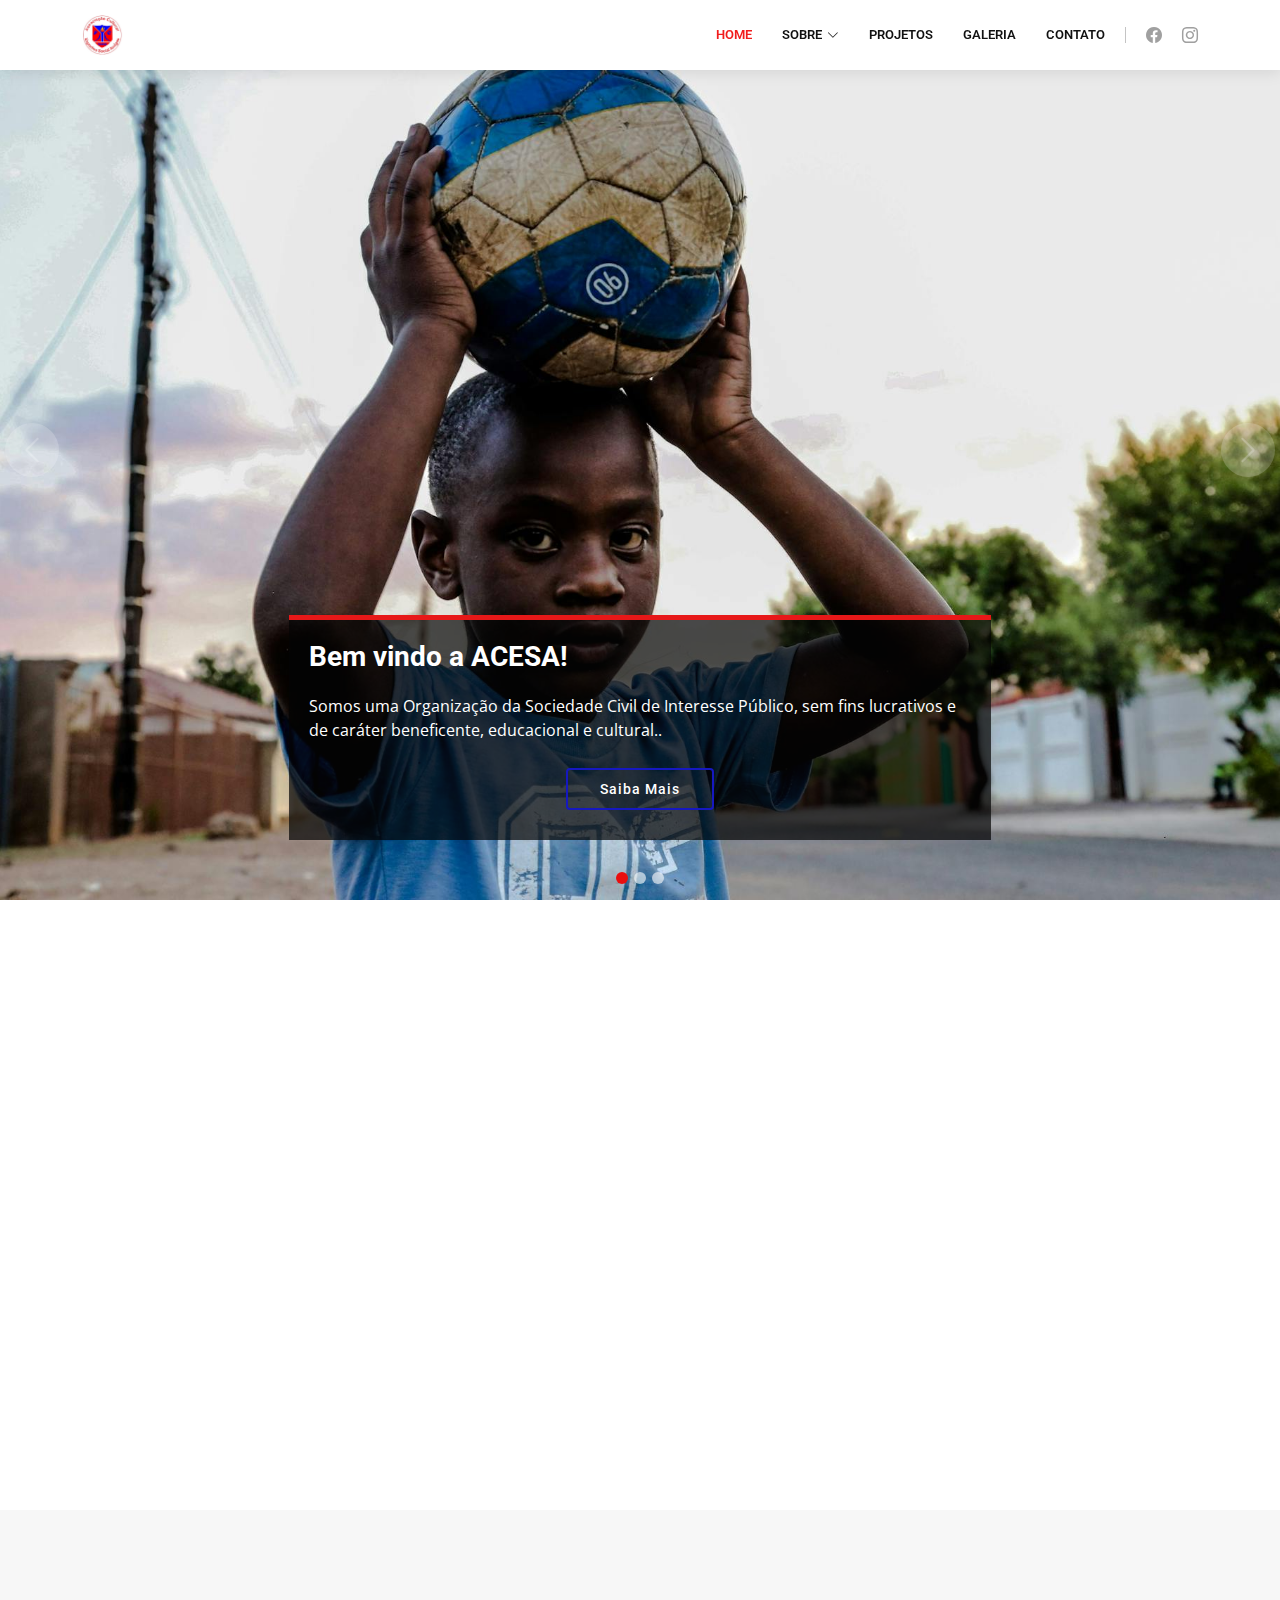
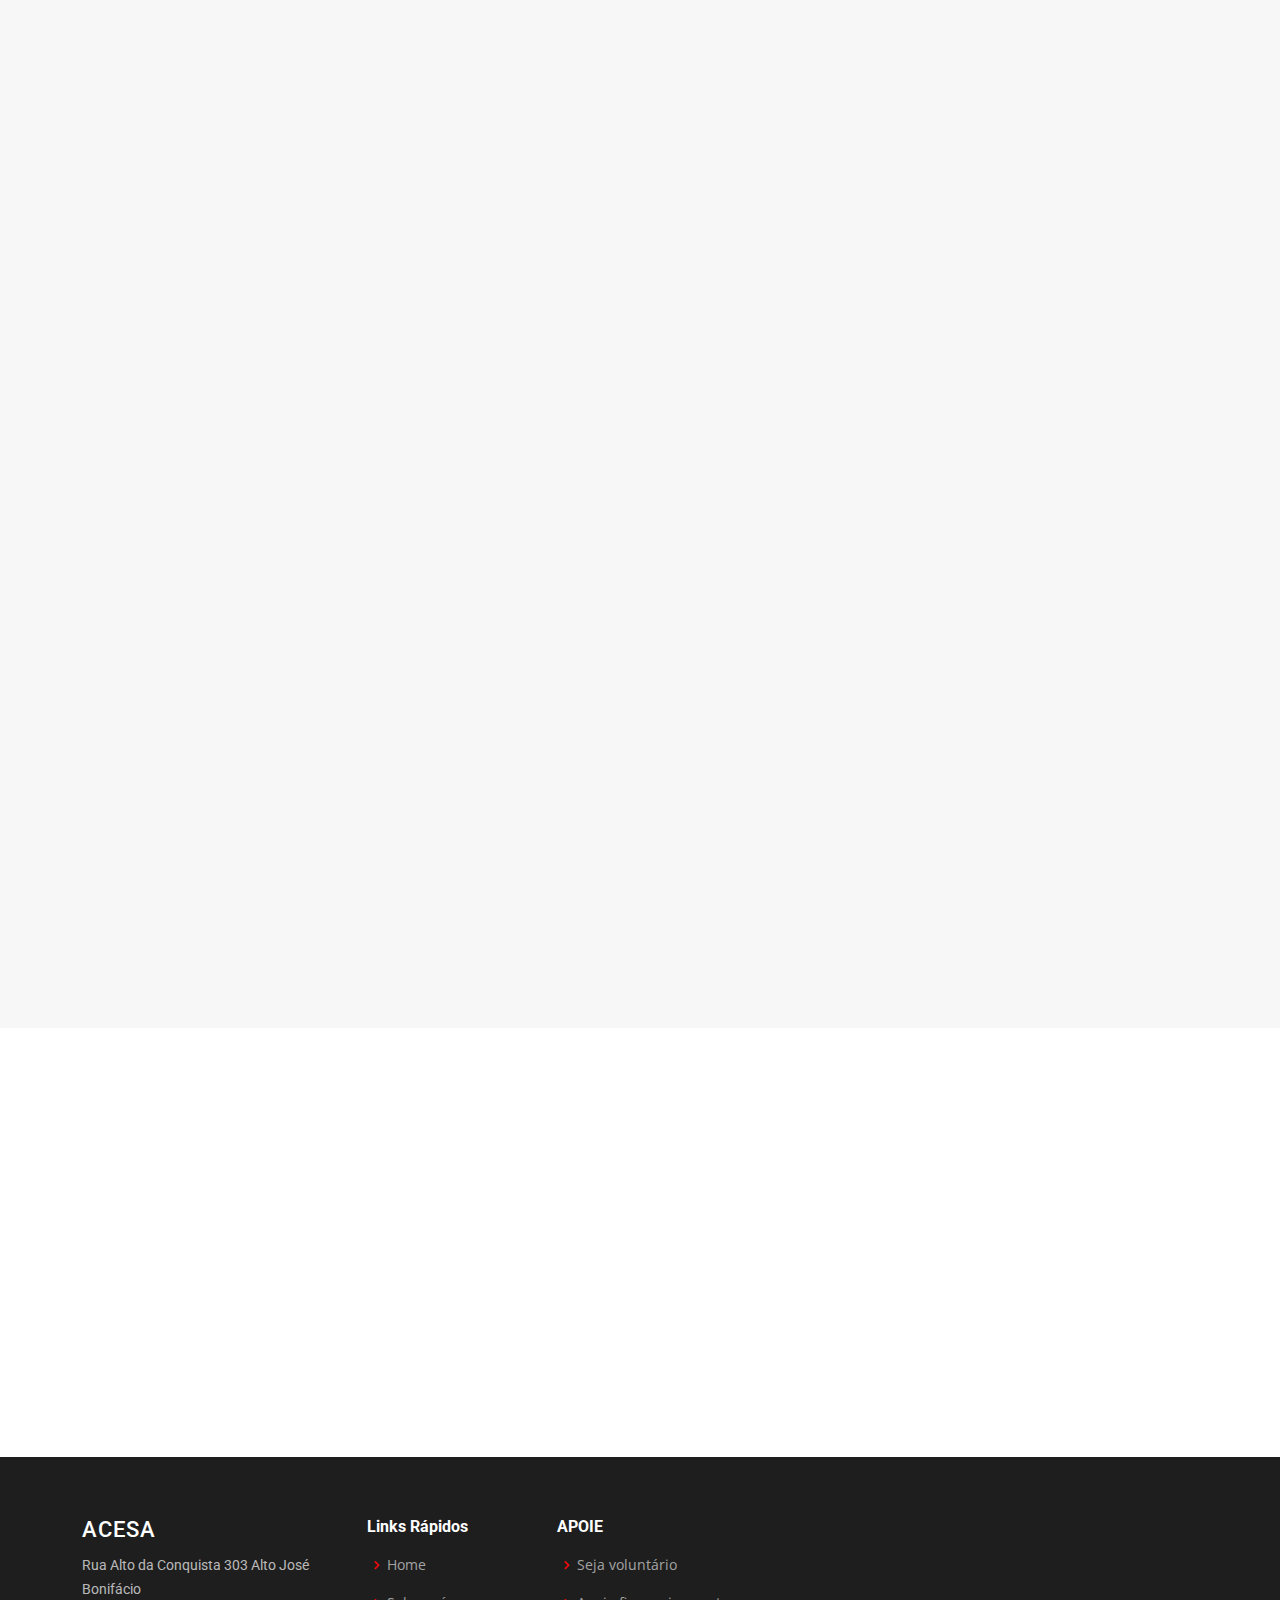
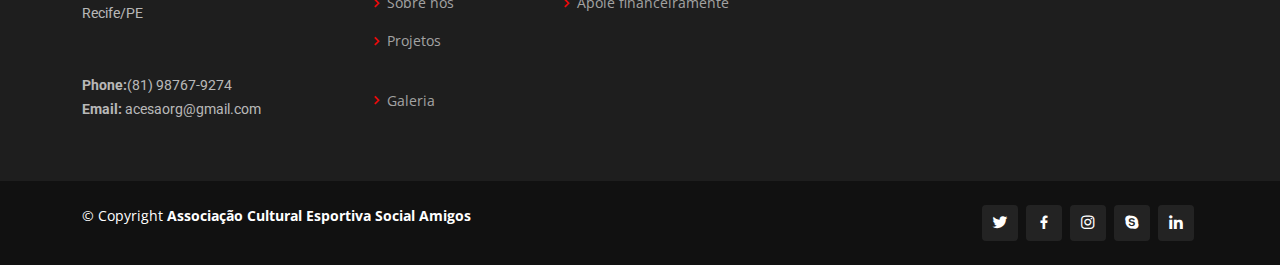
==== index.html @ bc5b9377 "subindo tela home" ====
<!DOCTYPE html>
<html lang="pt-br">

<head>
  <meta charset="utf-8">
  <meta content="width=device-width, initial-scale=1.0" name="viewport">

  <title>Company Bootstrap Template - Index</title>
  <meta content="" name="description">
  <meta content="" name="keywords">

  <!-- Favicons -->
  <link href="assets/img/favicon.png" rel="icon">
  <link href="assets/img/apple-touch-icon.png" rel="apple-touch-icon">

  <!-- Google Fonts -->
  <link href="https://fonts.googleapis.com/css?family=Open+Sans:300,300i,400,400i,600,600i,700,700i|Roboto:300,300i,400,400i,500,500i,600,600i,700,700i|Poppins:300,300i,400,400i,500,500i,600,600i,700,700i" rel="stylesheet">

  <!-- Vendor CSS Files -->
  <link href="assets/vendor/animate.css/animate.min.css" rel="stylesheet">
  <link href="assets/vendor/aos/aos.css" rel="stylesheet">
  <link href="assets/vendor/bootstrap/css/bootstrap.min.css" rel="stylesheet">
  <link href="assets/vendor/bootstrap-icons/bootstrap-icons.css" rel="stylesheet">
  <link href="assets/vendor/boxicons/css/boxicons.min.css" rel="stylesheet">
  <link href="assets/vendor/glightbox/css/glightbox.min.css" rel="stylesheet">
  <link href="assets/vendor/remixicon/remixicon.css" rel="stylesheet">
  <link href="assets/vendor/swiper/swiper-bundle.min.css" rel="stylesheet">

  <!-- Template Main CSS File -->
  <link href="assets/css/style.css" rel="stylesheet">
  <link rel="stylesheet" href="assets/css/estilo.css">

</head>

<body>

  <!-- ======= Header ======= -->
  <header id="header" class="fixed-top">
    <div class="container d-flex align-items-center">

      <!-- <h1 class="logo me-auto"><a href="index.html"><span>Com</span>pany</a></h1> -->
      <a href="index.html" class="logo me-auto me-auto w-75"><img src="assets/img/blog/logo1.jpeg" alt="" ></a>

      <nav id="navbar" class="navbar order-last order-lg-0">
        <ul>
          <li><a href="index.html" class="active">Home</a></li>

          <li class="dropdown"><a href="#"><span>Sobre</span> <i class="bi bi-chevron-down"></i></a>
            <ul>
            <li><a href="about.html">Sobre Nós</a></li>
            <li><a href="team.html">Time</a></li>
            </li>
        </ul> 
          <li><a href="services.html">Projetos</a></li>
          <li><a href="portfolio.html">Galeria</a></li>
          <!-- <li><a href="pricing.html">Pricing</a></li>
          <li><a href="blog.html">Blog</a></li> -->
          <li><a href="contact.html">Contato</a></li>

        </ul>
        <i class="bi bi-list mobile-nav-toggle"></i>
      </nav><!-- .navbar -->

      <div class="header-social-links d-flex">
        <a href="#" class="facebook"><i class="bu bi-facebook"></i></a>
        <a href="#" class="instagram"><i class="bu bi-instagram"></i></a>
      </div>

    </div>
  </header>
  <!-- End Header -->

  <!-- ======= Hero Section ======= -->
  <section id="hero">
    <div id="heroCarousel" data-bs-interval="5000" class="carousel slide carousel-fade" data-bs-ride="carousel">

      <div class="carousel-inner" role="listbox">

        <!-- Slide 1 -->
        <div class="carousel-item active" style="background-image: url(assets/img/blog/mlkbola.jpg);">
          <div class="carousel-container">
            <div class="carousel-content animate__animated animate__fadeInUp">
              <h2>Bem vindo a <span>ACESA!</span></h2>
              <p>Somos uma Organização da Sociedade Civil de Interesse Público, sem fins lucrativos e de caráter beneficente, educacional e cultural..</p>
              <div class="text-center"><a href="" class="btn-get-started">Saiba Mais</a></div>
            </div>
          </div>
        </div>

        <!-- Slide 2 -->
        <div class="carousel-item" style="background-image: url(assets/img/blog/leitura.jpg);">
          <div class="carousel-container">
            <div class="carousel-content animate__animated animate__fadeInUp">
              <h2 class="titulo">Ajude na democratização do acesso à  informação e a leitura</h2>
              <div class="text-center"><a href="" class="btn-get-started">Saiba Mais</a></div>
            </div>
          </div>
        </div>

        <!-- Slide 3 -->
        <div class="carousel-item" style="background-image: url(assets/img/blog/uniao.jpg);">
          <div class="carousel-container">
            <div class="carousel-content animate__animated animate__fadeInUp">
              <h2 class="titulo">Fortaleça a resistência e autenticidade da mulher</h2>
              <div class="text-center"><a href="" class="btn-get-started">Saiba Mais</a></div>
            </div>
          </div>
        </div>

      </div>

      <a class="carousel-control-prev" href="#heroCarousel" role="button" data-bs-slide="prev">
        <span class="carousel-control-prev-icon bi bi-chevron-left" aria-hidden="true"></span>
      </a>

      <a class="carousel-control-next" href="#heroCarousel" role="button" data-bs-slide="next">
        <span class="carousel-control-next-icon bi bi-chevron-right" aria-hidden="true"></span>
      </a>

      <ol class="carousel-indicators" id="hero-carousel-indicators"></ol>

    </div>
  </section><!-- End Hero -->

  <main id="main">

    <!-- ======= About Us Section ======= -->
    <section id="about-us" class="about-us">
      <div class="container" data-aos="fade-up">

        <div class="row content">
          <div class="col-lg-6" data-aos="fade-right">
            <h2>Associação Cultural Esportiva Social Amigos</h2>
            <img class="imagem" src="assets/img/blog/logo1.jpeg" alt="">
          </div>
          <div class="col-lg-6 pt-4 pt-lg-0" data-aos="fade-left">
            <p class="subtitulo">
              Somos uma Organização da Sociedade Civil de Interesse Público, sem fins lucrativos e de caráter beneficente, educacional e cultural.
              Temos um compromisso com:
            </p>
            <ul>
              <li><i class="ri-check-double-line"></i>Inclusão!</li>
              <li><i class="ri-check-double-line"></i>Diversidade!</li>
              <li><i class="ri-check-double-line"></i>União!</li>
            </ul>
          </div>
        </div>

      </div>
    </section><!-- End About Us Section -->

    <!-- ======= Services Section ======= -->
    <section id="services" class="services section-bg">
      <div class="container" data-aos="fade-up">
        <h1 class="titulo">PROJETOS</h1>
        <div class="row">

          <div class="col-lg-4 col-md-6 d-flex align-items-stretch" data-aos="zoom-in" data-aos-delay="100">
            <div class="icon-box iconbox-blue">
              <div class="icon">
                <svg width="100" height="100" viewBox="0 0 600 600" xmlns="http://www.w3.org/2000/svg">
                  <path stroke="none" stroke-width="0" fill="#f5f5f5" d="M300,521.0016835830174C376.1290562159157,517.8887921683347,466.0731472004068,529.7835943286574,510.70327084640275,468.03025145048787C554.3714126377745,407.6079735673963,508.03601936045806,328.9844924480964,491.2728898941984,256.3432110539036C474.5976632858925,184.082847569629,479.9380746630129,96.60480741107993,416.23090153303,58.64404602377083C348.86323505073057,18.502131276798302,261.93793281208167,40.57373210992963,193.5410806939664,78.93577620505333C130.42746243093433,114.334589627462,98.30271207620316,179.96522072025542,76.75703585869454,249.04625023123273C51.97151888228291,328.5150500222984,13.704378332031375,421.85034740162234,66.52175969318436,486.19268352777647C119.04800174914682,550.1803526380478,217.28368757567262,524.383925680826,300,521.0016835830174"></path>
                </svg>
                <i class="bx bxl-dribbble"></i>
              </div>
              <h4>FUTSAL</h4>
              <p>O futsal vem sendo praticado em nossa Organização desde de 1994</p>
              <h4><a href="">Saiba mais</a></h4>
            </div>
          </div>

          <div class="col-lg-4 col-md-6 d-flex align-items-stretch mt-4 mt-md-0" data-aos="zoom-in" data-aos-delay="200">
            <div class="icon-box iconbox-orange ">
              <div class="icon">
                <svg width="100" height="100" viewBox="0 0 600 600" xmlns="http://www.w3.org/2000/svg">
                  <path stroke="none" stroke-width="0" fill="#f5f5f5" d="M300,582.0697525312426C382.5290701553225,586.8405444964366,449.9789794690241,525.3245884688669,502.5850820975895,461.55621195738473C556.606425686781,396.0723002908107,615.8543463187945,314.28637112970534,586.6730223649479,234.56875336149918C558.9533121215079,158.8439757836574,454.9685369536778,164.00468322053177,381.49747125262974,130.76875717737553C312.15926192815925,99.40240125094834,248.97055460311594,18.661163978235184,179.8680185752513,50.54337015887873C110.5421016452524,82.52863877960104,119.82277516462835,180.83849132639028,109.12597500060166,256.43424936330496C100.08760227029461,320.3096726198365,92.17705696193138,384.0621239912766,124.79988738764834,439.7174275375508C164.83382741302287,508.01625554203684,220.96474134820875,577.5009287672846,300,582.0697525312426"></path>
                </svg>
                <i class="bx bx-file"></i>
              </div>
              <h4>Amigos da Leitura</h4>
              <p>
                Biblioteca Comunitária
                Amigos da Leitura
                Acreditamos que o acesso à leitura pode transformar a nossa sociedade. </p>
              <h4><a href="">Saiba mais</a></h4>
            </div>
          </div>

          <div class="col-lg-4 col-md-6 d-flex align-items-stretch mt-4 mt-lg-0" data-aos="zoom-in" data-aos-delay="300">
            <div class="icon-box iconbox-pink">
              <div class="icon">
                <svg width="100" height="100" viewBox="0 0 600 600" xmlns="http://www.w3.org/2000/svg">
                  <path stroke="none" stroke-width="0" fill="#f5f5f5" d="M300,541.5067337569781C382.14930387511276,545.0595476570109,479.8736841581634,548.3450877840088,526.4010558755058,480.5488172755941C571.5218469581645,414.80211281144784,517.5187510058486,332.0715597781072,496.52539010469104,255.14436215662573C477.37192572678356,184.95920475031193,473.57363656557914,105.61284051026155,413.0603344069578,65.22779650032875C343.27470386102294,18.654635553484475,251.2091493199835,5.337323636656869,175.0934190732945,40.62881213300186C97.87086631185822,76.43348514350839,51.98124368387456,156.15599469081315,36.44837278890362,239.84606092416172C21.716077023791087,319.22268207091537,43.775223500013084,401.1760424656574,96.891909868211,461.97329694683043C147.22146801428983,519.5804099606455,223.5754009179313,538.201503339737,300,541.5067337569781"></path>
                </svg>
                <i class="bx bx-tachometer"></i>
              </div>
              <h4>Papo de Mulher</h4>
              <p>Nosso objetivo é promover a formação política de mulheres, fortalecendo suas identidades para resistência contra violências sofridas com o machismo</p>
              <h4><a href="">Saiba mais</a></h4>
            </div>
          </div>

          <div class="col-lg-4 col-md-6 d-flex align-items-stretch mt-4" data-aos="zoom-in" data-aos-delay="200">
            <div class="icon-box iconbox-red">
              <div class="icon">
                <svg width="100" height="100" viewBox="0 0 600 600" xmlns="http://www.w3.org/2000/svg">
                  <path stroke="none" stroke-width="0" fill="#f5f5f5" d="M300,532.3542879108572C369.38199826031484,532.3153073249985,429.10787420159085,491.63046689027357,474.5244479745417,439.17860296908856C522.8885846962883,383.3225815378663,569.1668002868075,314.3205725914397,550.7432151929288,242.7694973846089C532.6665558377875,172.5657663291529,456.2379748765914,142.6223662098291,390.3689995646985,112.34683881706744C326.66090330228417,83.06452184765237,258.84405631176094,53.51806209861945,193.32584062364296,78.48882559362697C121.61183558270385,105.82097193414197,62.805066853699245,167.19869350419734,48.57481801355237,242.6138429142374C34.843463184063346,315.3850353017275,76.69343916112496,383.4422959591041,125.22947124332185,439.3748458443577C170.7312796277747,491.8107796887764,230.57421082200815,532.3932930995766,300,532.3542879108572"></path>
                </svg>
                <i class="bx bx-slideshow"></i>
              </div>
              <h4> ACESA E-Sports</h4>
              <p>A guilda ACESA E-SPORTS no Free Fire é um grupo formado por mais de 25 jogadores que se reúnem com o propósito de organizar partidas em grupo</p>
              <h4><a href="">Saiba mais</a></h4>
            </div>
          </div>
        </div>

      </div>
    </section>
    <!-- End Services Section -->

    <!-- ======= Our Clients Section ======= -->
    <section id="clients" class="clients">
      <div class="container" data-aos="fade-up">

        <div class="section-title">
          <h2>Patrocinadores</h2>
        </div>

        <div class="row no-gutters clients-wrap clearfix" data-aos="fade-up">

          <div class="col-lg-3 col-md-4 col-6">
            <div class="client-logo">
              <img src="assets/img/clients/client-1.png" class="img-fluid" alt="">
            </div>
          </div>

          <div class="col-lg-3 col-md-4 col-6">
            <div class="client-logo">
              <img src="assets/img/clients/client-2.png" class="img-fluid" alt="">
            </div>
          </div>

          <div class="col-lg-3 col-md-4 col-6">
            <div class="client-logo">
              <img src="assets/img/clients/client-3.png" class="img-fluid" alt="">
            </div>
          </div>

          <div class="col-lg-3 col-md-4 col-6">
            <div class="client-logo">
              <img src="assets/img/clients/client-4.png" class="img-fluid" alt="">
            </div>
          </div>

          <div class="col-lg-3 col-md-4 col-6">
            <div class="client-logo">
              <img src="assets/img/clients/client-5.png" class="img-fluid" alt="">
            </div>
          </div>

          <div class="col-lg-3 col-md-4 col-6">
            <div class="client-logo">
              <img src="assets/img/clients/client-6.png" class="img-fluid" alt="">
            </div>
          </div>

          <div class="col-lg-3 col-md-4 col-6">
            <div class="client-logo">
              <img src="assets/img/clients/client-7.png" class="img-fluid" alt="">
            </div>
          </div>

          <div class="col-lg-3 col-md-4 col-6">
            <div class="client-logo">
              <img src="assets/img/clients/client-8.png" class="img-fluid" alt="">
            </div>
          </div>

        </div>

      </div>
    </section><!-- End Our Clients Section -->

  </main><!-- End #main -->

  <!-- ======= Footer ======= -->
  <footer id="footer">

    <div class="footer-top">
      <div class="container">
        <div class="row">

          <div class="col-lg-3 col-md-6 footer-contact">
            <h3>ACESA</h3>
            <p>
              Rua Alto da Conquista 303 Alto José Bonifácio<br>
              Recife/PE<br>
               <br><br>
              <strong>Phone:</strong>(81) 98767-9274<br>
              <strong>Email:</strong> acesaorg@gmail.com<br>
            </p>
          </div>

          <div class="col-lg-2 col-md-6 footer-links">
            <h4>Links Rápidos</h4>
            <ul>
              <li><i class="bx bx-chevron-right"></i> <a href="#">Home</a></li>
              <li><i class="bx bx-chevron-right"></i> <a href="#">Sobre nós</a></li>
              <li><i class="bx bx-chevron-right"></i> <a href="#">Projetos</li>
              <li><i class="bx bx-chevron-right"></i> <a href="#">Galeria</a></li>
            </ul>
          </div>

          <div class="col-lg-3 col-md-6 footer-links">
            <h4>APOIE</h4>
            <ul>
              <li><i class="bx bx-chevron-right"></i> <a href="#">Seja voluntário</a></li>
              <li><i class="bx bx-chevron-right"></i> <a href="#">Apoie financeiramente</a></li>
            </ul>
          </div>

          <!-- <div class="col-lg-4 col-md-6 footer-newsletter">
            <h4>Join Our Newsletter</h4>
            <p>Tamen quem nulla quae legam multos aute sint culpa legam noster magna</p>
            <form action="" method="post">
              <input type="email" name="email"><input type="submit" value="Subscribe">
            </form>
          </div> -->

        </div>
      </div>
    </div>

    <div class="container d-md-flex py-4">

      <div class="me-md-auto text-center text-md-start">
        <div class="copyright">
          &copy; Copyright <strong><span>Associação Cultural Esportiva Social Amigos</span></strong>
        </div>
      </div>
      <div class="social-links text-center text-md-right pt-3 pt-md-0">
        <a href="#" class="twitter"><i class="bx bxl-twitter"></i></a>
        <a href="#" class="facebook"><i class="bx bxl-facebook"></i></a>
        <a href="#" class="instagram"><i class="bx bxl-instagram"></i></a>
        <a href="#" class="google-plus"><i class="bx bxl-skype"></i></a>
        <a href="#" class="linkedin"><i class="bx bxl-linkedin"></i></a>
      </div>
    </div>
  </footer><!-- End Footer -->

  <a href="#" class="back-to-top d-flex align-items-center justify-content-center"><i class="bi bi-arrow-up-short"></i></a>

  <!-- Vendor JS Files -->
  <script src="assets/vendor/aos/aos.js"></script>
  <script src="assets/vendor/bootstrap/js/bootstrap.bundle.min.js"></script>
  <script src="assets/vendor/glightbox/js/glightbox.min.js"></script>
  <script src="assets/vendor/isotope-layout/isotope.pkgd.min.js"></script>
  <script src="assets/vendor/swiper/swiper-bundle.min.js"></script>
  <script src="assets/vendor/waypoints/noframework.waypoints.js"></script>
  <script src="assets/vendor/php-email-form/validate.js"></script>

  <!-- Template Main JS File -->
  <script src="assets/js/main.js"></script>

</body>

</html>
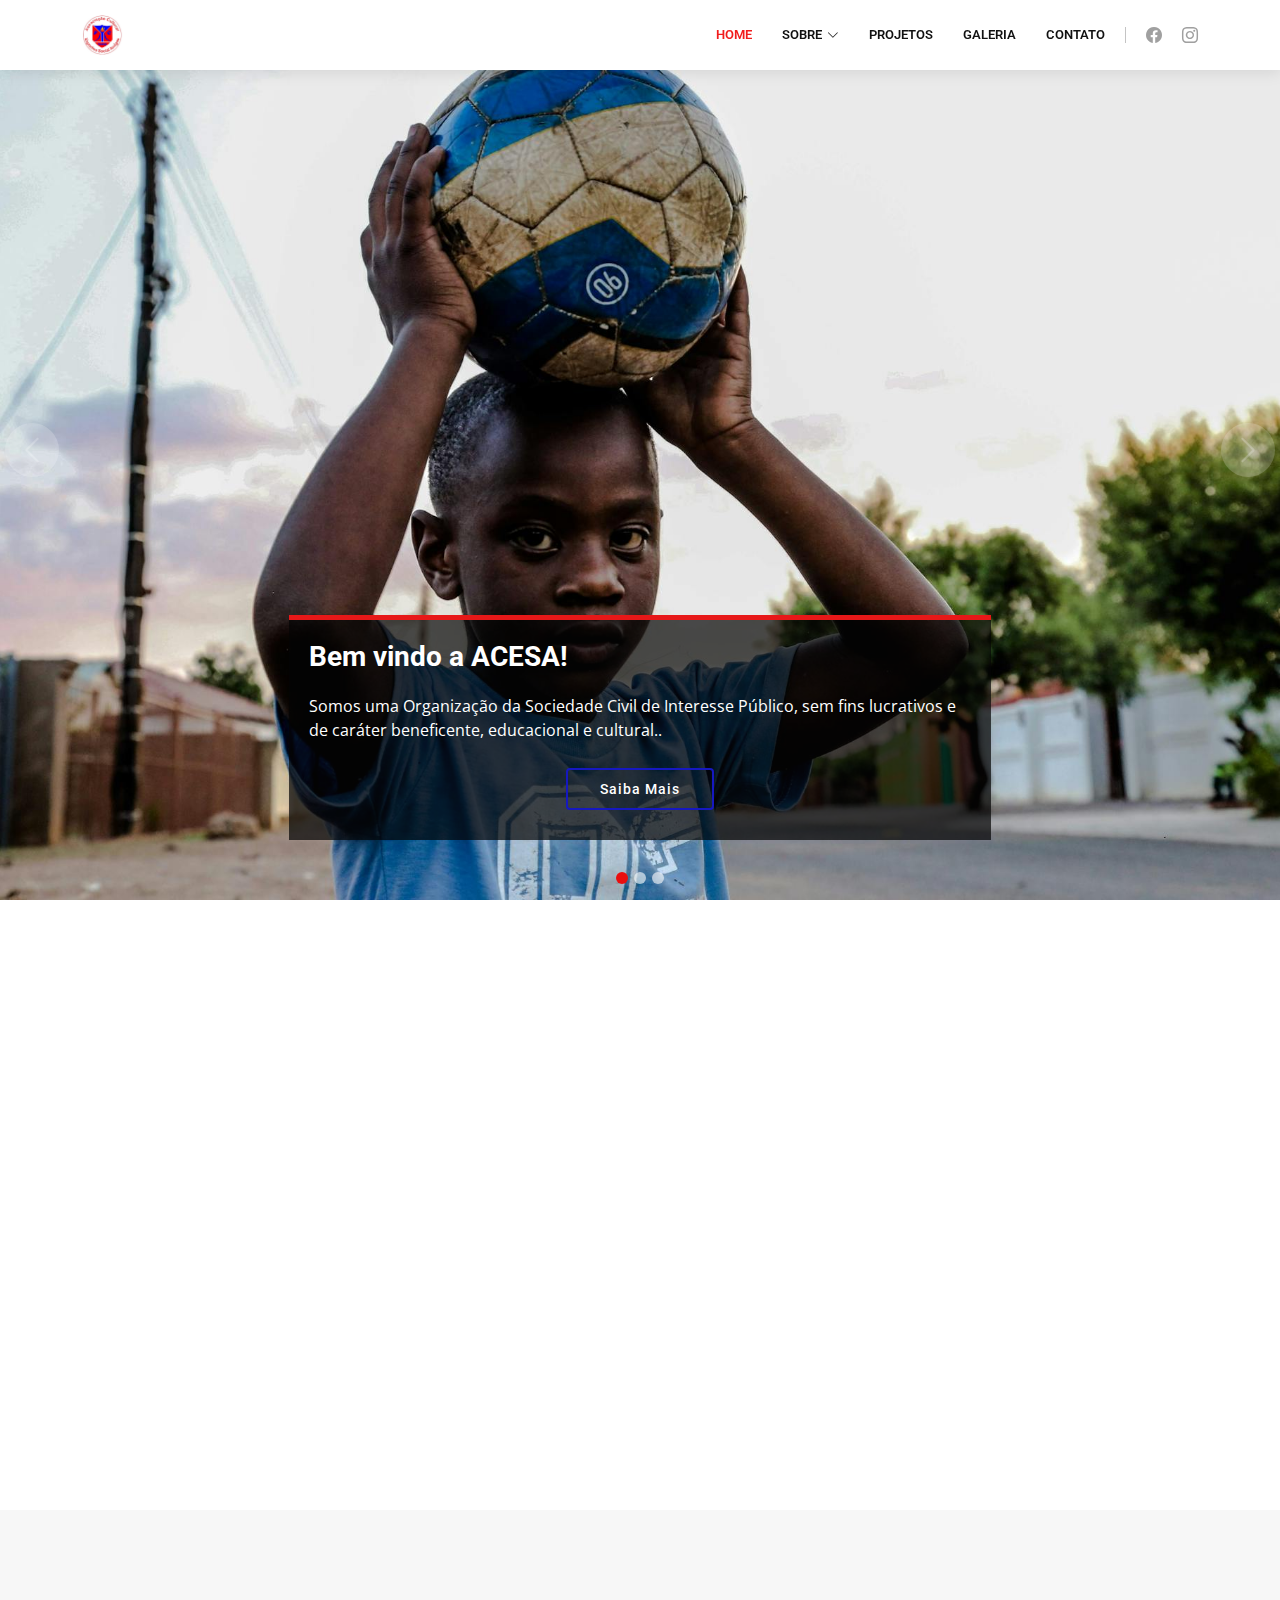
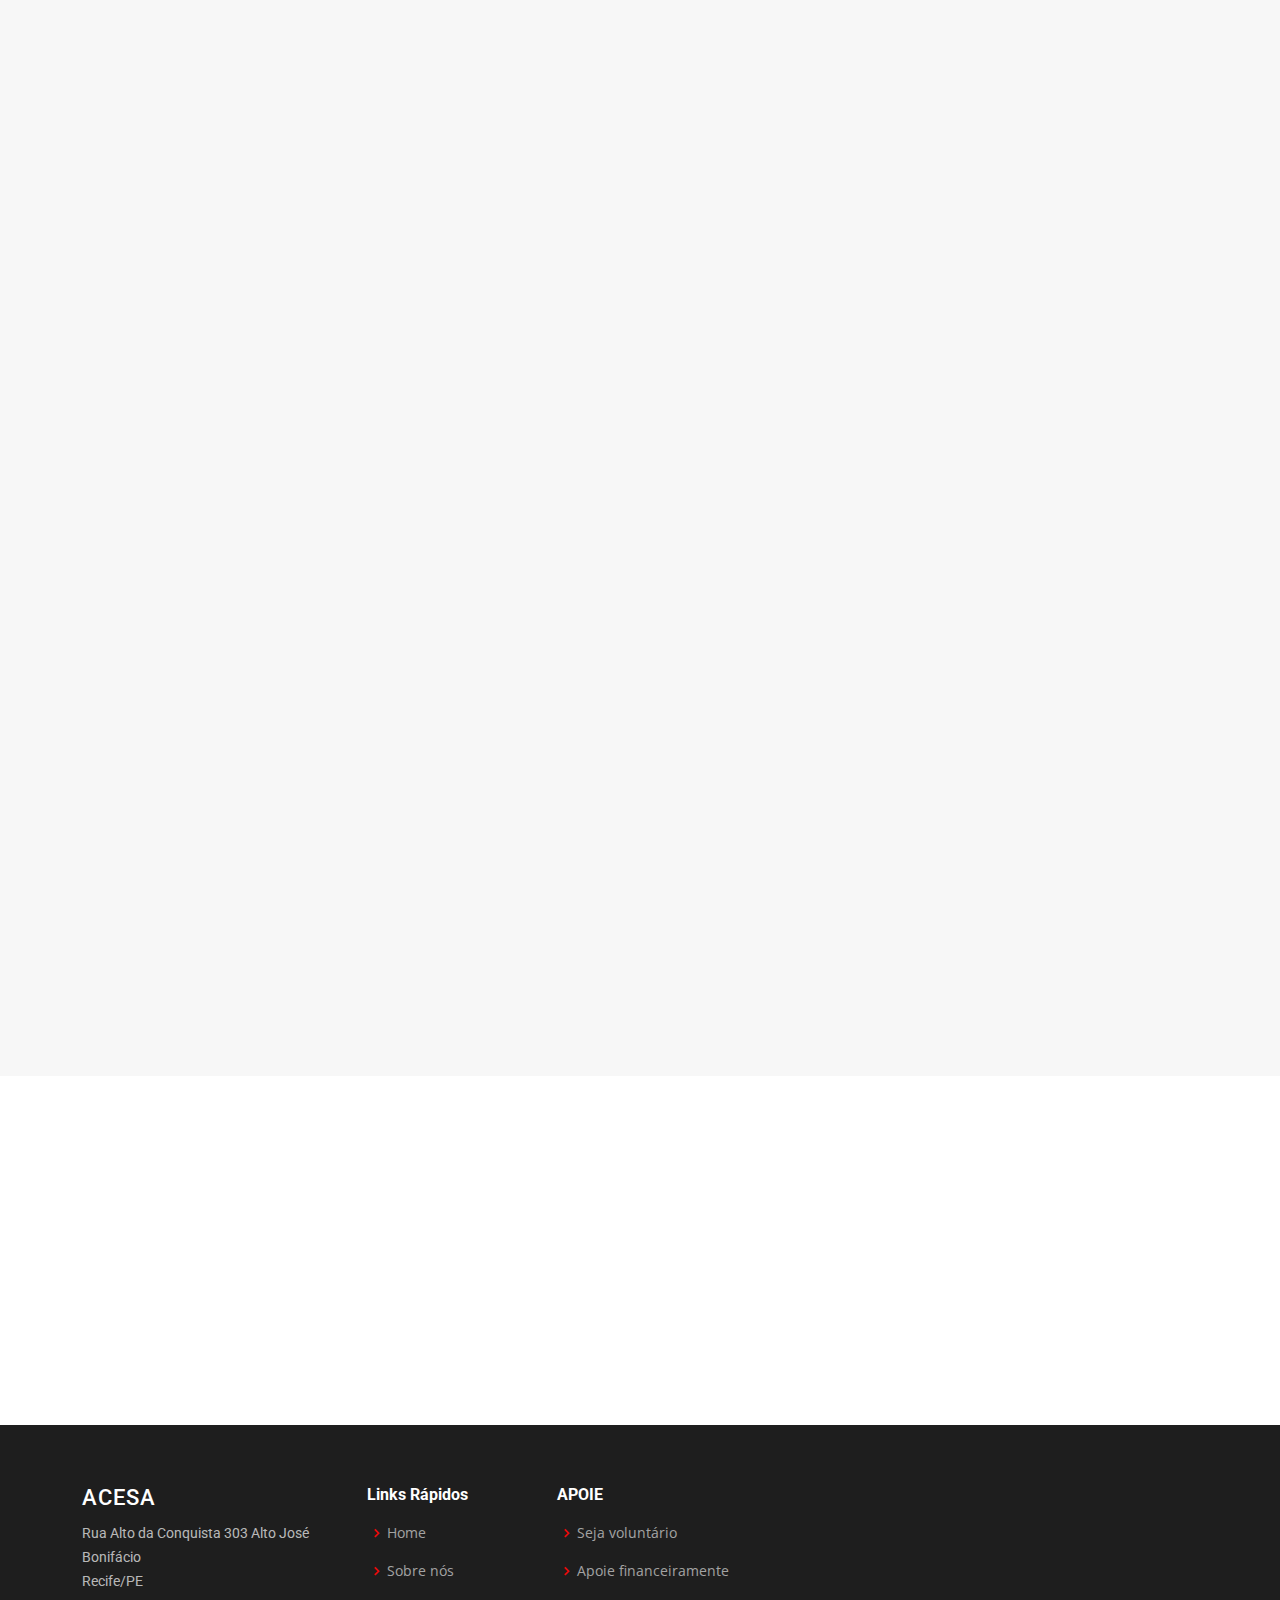
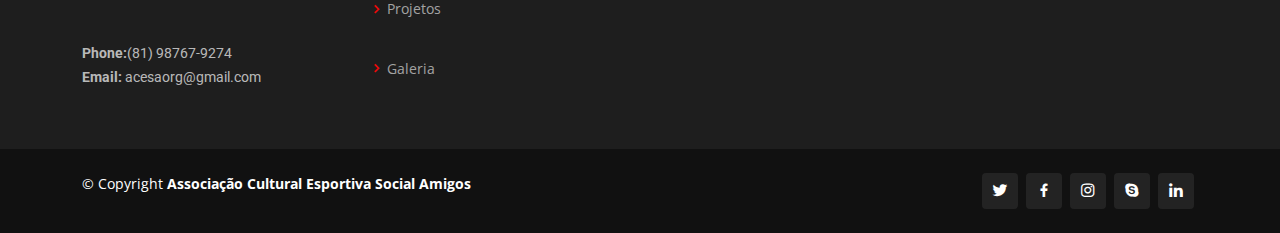
==== commit 6e794728: "ajeitando o front" ====
--- a/index.html
+++ b/index.html
@@ -48,7 +48,6 @@
           <li class="dropdown"><a href="#"><span>Sobre</span> <i class="bi bi-chevron-down"></i></a>
             <ul>
             <li><a href="about.html">Sobre Nós</a></li>
-            <li><a href="team.html">Time</a></li>
             </li>
         </ul> 
           <li><a href="services.html">Projetos</a></li>
@@ -157,15 +156,15 @@
 
           <div class="col-lg-4 col-md-6 d-flex align-items-stretch" data-aos="zoom-in" data-aos-delay="100">
             <div class="icon-box iconbox-blue">
-              <div class="icon">
+              <div  class="icon">
                 <svg width="100" height="100" viewBox="0 0 600 600" xmlns="http://www.w3.org/2000/svg">
                   <path stroke="none" stroke-width="0" fill="#f5f5f5" d="M300,521.0016835830174C376.1290562159157,517.8887921683347,466.0731472004068,529.7835943286574,510.70327084640275,468.03025145048787C554.3714126377745,407.6079735673963,508.03601936045806,328.9844924480964,491.2728898941984,256.3432110539036C474.5976632858925,184.082847569629,479.9380746630129,96.60480741107993,416.23090153303,58.64404602377083C348.86323505073057,18.502131276798302,261.93793281208167,40.57373210992963,193.5410806939664,78.93577620505333C130.42746243093433,114.334589627462,98.30271207620316,179.96522072025542,76.75703585869454,249.04625023123273C51.97151888228291,328.5150500222984,13.704378332031375,421.85034740162234,66.52175969318436,486.19268352777647C119.04800174914682,550.1803526380478,217.28368757567262,524.383925680826,300,521.0016835830174"></path>
                 </svg>
                 <i class="bx bxl-dribbble"></i>
               </div>
               <h4>FUTSAL</h4>
-              <p>O futsal vem sendo praticado em nossa Organização desde de 1994</p>
-              <h4><a href="">Saiba mais</a></h4>
+              <p style="color: black; font-size: large;">O futsal vem sendo praticado em nossa Organização desde de 1994</p>
+              <h4><a href="services.html">Saiba mais</a></h4>
             </div>
           </div>
 
@@ -178,11 +177,11 @@
                 <i class="bx bx-file"></i>
               </div>
               <h4>Amigos da Leitura</h4>
-              <p>
+              <p  style="color: black; font-size: large;">
                 Biblioteca Comunitária
                 Amigos da Leitura
                 Acreditamos que o acesso à leitura pode transformar a nossa sociedade. </p>
-              <h4><a href="">Saiba mais</a></h4>
+              <h4><a href="services.html">Saiba mais</a></h4>
             </div>
           </div>
 
@@ -195,8 +194,8 @@
                 <i class="bx bx-tachometer"></i>
               </div>
               <h4>Papo de Mulher</h4>
-              <p>Nosso objetivo é promover a formação política de mulheres, fortalecendo suas identidades para resistência contra violências sofridas com o machismo</p>
-              <h4><a href="">Saiba mais</a></h4>
+              <p  style="color: black; font-size: large;">Nosso objetivo é promover a formação política de mulheres, fortalecendo suas identidades para resistência contra violências sofridas com o machismo</p>
+              <h4><a href="services.html">Saiba mais</a></h4>
             </div>
           </div>
 
@@ -209,8 +208,8 @@
                 <i class="bx bx-slideshow"></i>
               </div>
               <h4> ACESA E-Sports</h4>
-              <p>A guilda ACESA E-SPORTS no Free Fire é um grupo formado por mais de 25 jogadores que se reúnem com o propósito de organizar partidas em grupo</p>
-              <h4><a href="">Saiba mais</a></h4>
+              <p style="color: black; font-size: large;">A guilda ACESA E-SPORTS no Free Fire é um grupo formado por mais de 25 jogadores que se reúnem com o propósito de organizar partidas em grupo</p>
+              <h4><a href="services.html">Saiba mais</a></h4>
             </div>
           </div>
         </div>
@@ -231,52 +230,27 @@
 
           <div class="col-lg-3 col-md-4 col-6">
             <div class="client-logo">
-              <img src="assets/img/clients/client-1.png" class="img-fluid" alt="">
+              <img src="assets/img/teste.webp" class="img-fluid" alt="">
             </div>
           </div>
 
           <div class="col-lg-3 col-md-4 col-6">
             <div class="client-logo">
-              <img src="assets/img/clients/client-2.png" class="img-fluid" alt="">
+              <img src="assets/img/centro.webp" class="img-fluid" alt="">
             </div>
           </div>
 
           <div class="col-lg-3 col-md-4 col-6">
             <div class="client-logo">
-              <img src="assets/img/clients/client-3.png" class="img-fluid" alt="">
+              <img src="assets/img/rede.webp" class="img-fluid" alt="">
             </div>
           </div>
 
           <div class="col-lg-3 col-md-4 col-6">
             <div class="client-logo">
-              <img src="assets/img/clients/client-4.png" class="img-fluid" alt="">
-            </div>
-          </div>
-
-          <div class="col-lg-3 col-md-4 col-6">
-            <div class="client-logo">
-              <img src="assets/img/clients/client-5.png" class="img-fluid" alt="">
-            </div>
-          </div>
-
-          <div class="col-lg-3 col-md-4 col-6">
-            <div class="client-logo">
-              <img src="assets/img/clients/client-6.png" class="img-fluid" alt="">
-            </div>
-          </div>
-
-          <div class="col-lg-3 col-md-4 col-6">
-            <div class="client-logo">
-              <img src="assets/img/clients/client-7.png" class="img-fluid" alt="">
-            </div>
-          </div>
-
-          <div class="col-lg-3 col-md-4 col-6">
-            <div class="client-logo">
-              <img src="assets/img/clients/client-8.png" class="img-fluid" alt="">
-            </div>
-          </div>
-
+              <img src="assets/img/logo-UFPE.webp" class="img-fluid" alt="">
+            </div>
+          </div>
         </div>
 
       </div>
@@ -305,8 +279,8 @@
           <div class="col-lg-2 col-md-6 footer-links">
             <h4>Links Rápidos</h4>
             <ul>
-              <li><i class="bx bx-chevron-right"></i> <a href="#">Home</a></li>
-              <li><i class="bx bx-chevron-right"></i> <a href="#">Sobre nós</a></li>
+              <li><i class="bx bx-chevron-right"></i> <a href="index.html">Home</a></li>
+              <li><i class="bx bx-chevron-right"></i> <a href="about.html">Sobre nós</a></li>
               <li><i class="bx bx-chevron-right"></i> <a href="#">Projetos</li>
               <li><i class="bx bx-chevron-right"></i> <a href="#">Galeria</a></li>
             </ul>
--- a/assets/css/style.css
+++ b/assets/css/style.css
@@ -584,7 +584,7 @@
 --------------------------------------------------------------*/
 .breadcrumbs {
   padding: 15px 0;
-  background: #1bbd36;
+  background: #1a67db;
   min-height: 40px;
   margin-top: 72px;
 }
@@ -644,7 +644,9 @@
   text-align: center;
   padding: 70px 20px 80px 20px;
   transition: all ease-in-out 0.3s;
-  background: #fff;
+  background: #e7270507;
+  border-radius: 15px;
+  box-shadow: 0 4px 6px rgba(0, 0, 0, 0.1);
 }
 
 .services .icon-box .icon {
@@ -657,6 +659,13 @@
   transition: ease-in-out 0.3s;
   position: relative;
 }
+
+/* Adicionando o efeito de elevação */
+.services .icon-box:hover {
+  transform: translateY(-15px);
+  box-shadow: 0 12px 20px rgba(0, 0, 0, 0.2);
+}
+
 
 .services .icon-box .icon i {
   font-size: 36px;
@@ -958,18 +967,17 @@
   border-bottom: 1px solid #ececec;
   overflow: hidden;
   background: #fff;
-  height: 100px;
+  height: 120px;
 }
 
 .clients .client-logo img {
   transition: all 0.3s ease-in-out;
-  height: 36px;
-  filter: grayscale(100%);
+  height: 40px;
 }
 
 .clients .client-logo:hover img {
   filter: none;
-  transform: scale(1.1);
+  transform: scale(1.2);
 }
 
 /*--------------------------------------------------------------
--- a/assets/css/estilo.css
+++ b/assets/css/estilo.css
@@ -1,6 +1,3 @@
-
-
-
 .titulo{
     text-align: justify;
     text-align: center;
@@ -11,10 +8,31 @@
 .subtitulo{
     text-align: justify;
     font-size: x-large;
+    color: black;
 }
 
 
 .imagem{
     float: left;
     width: 55%; 
+}
+
+
+.destaque:hover{
+background-color: rgba(23, 75, 218, 0.801);
+padding: 5px;
+border-radius: 10%;
+}
+
+.instagram-video {
+    width: 100%; /* Defina a largura desejada para os vídeos */
+    max-width: 300px; /* Defina a largura máxima para os vídeos */
+    margin: 0 auto; /* Centralize os vídeos horizontalmente */
+    margin-bottom: 20px; /* Adicione margem na parte inferior para espaçamento */
+    box-shadow: 0px 0px 10px rgba(0, 0, 0, 0.1); /* Adicione uma sombra suave */
+    border-radius: 10px; /* Adicione bordas arredondadas */
+}
+
+.instagram-video iframe {
+    border-radius: 10px; /* Adicione bordas arredondadas ao vídeo */
 }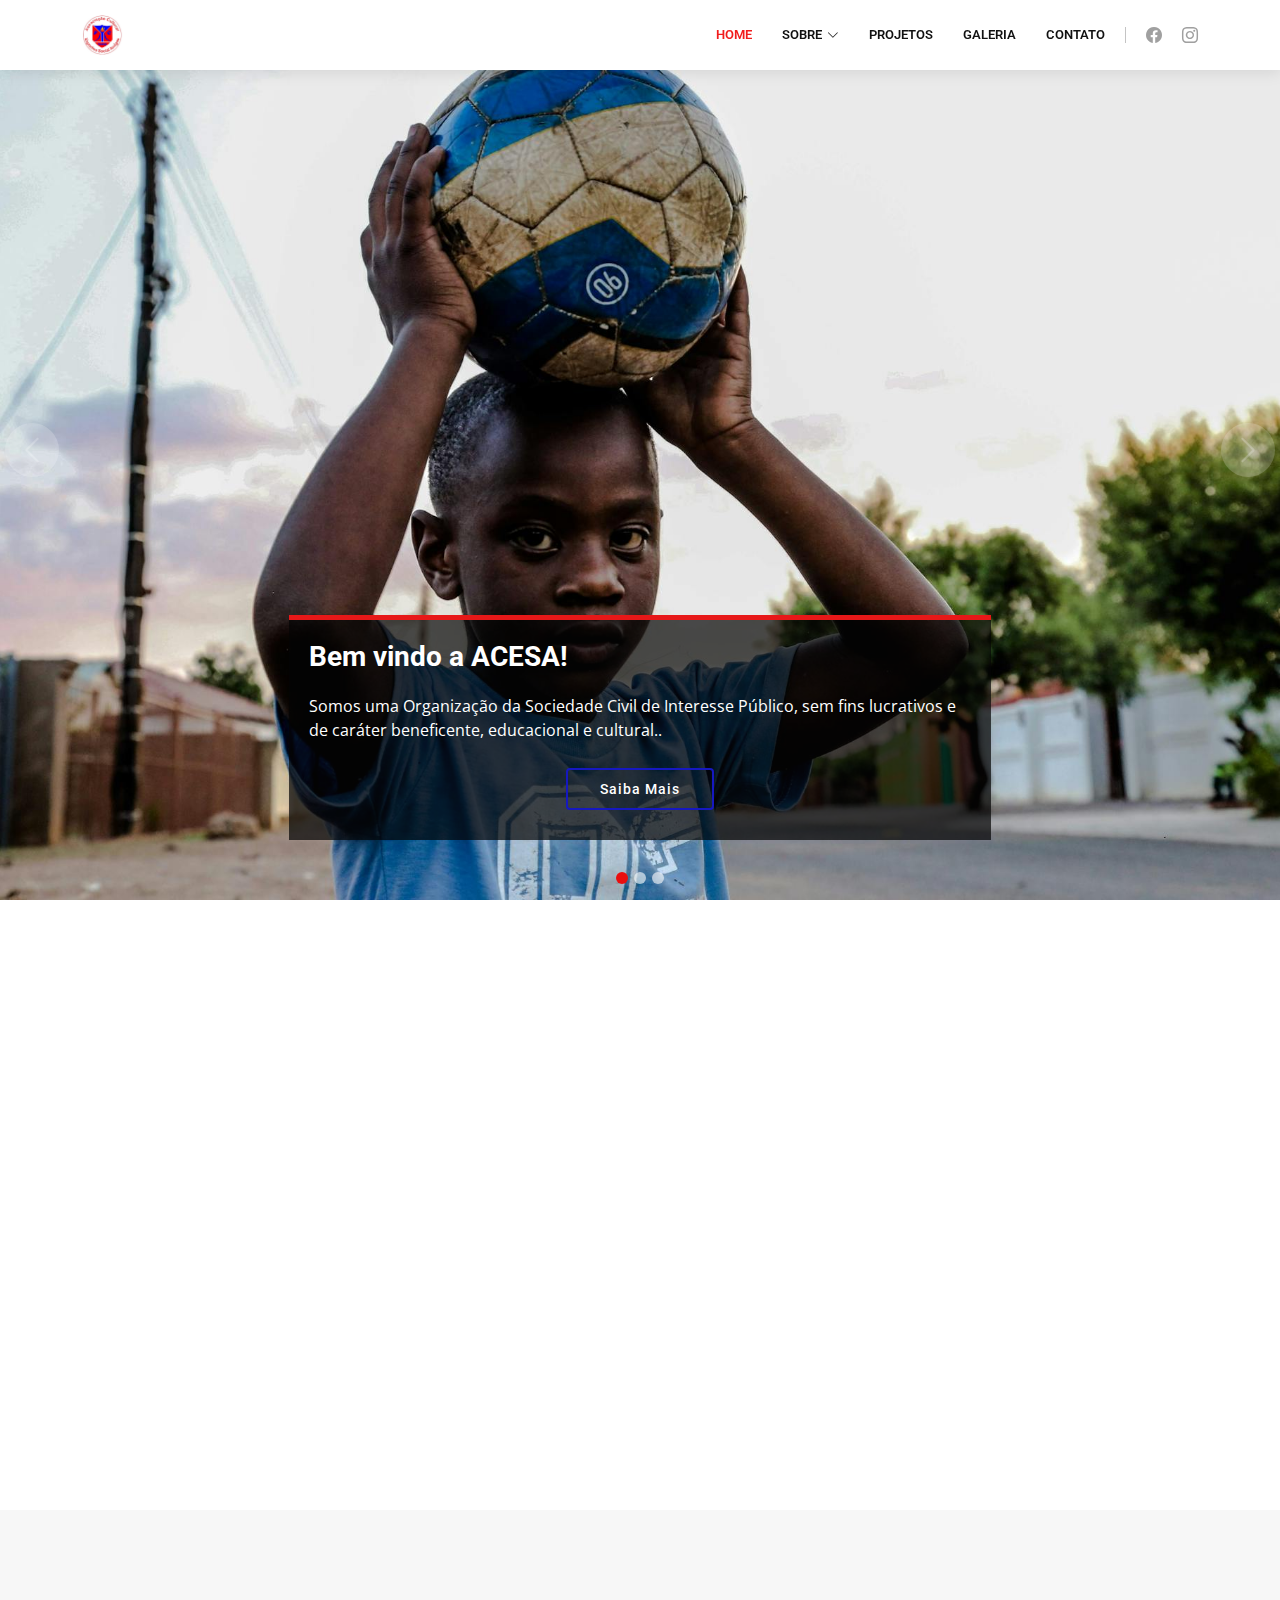
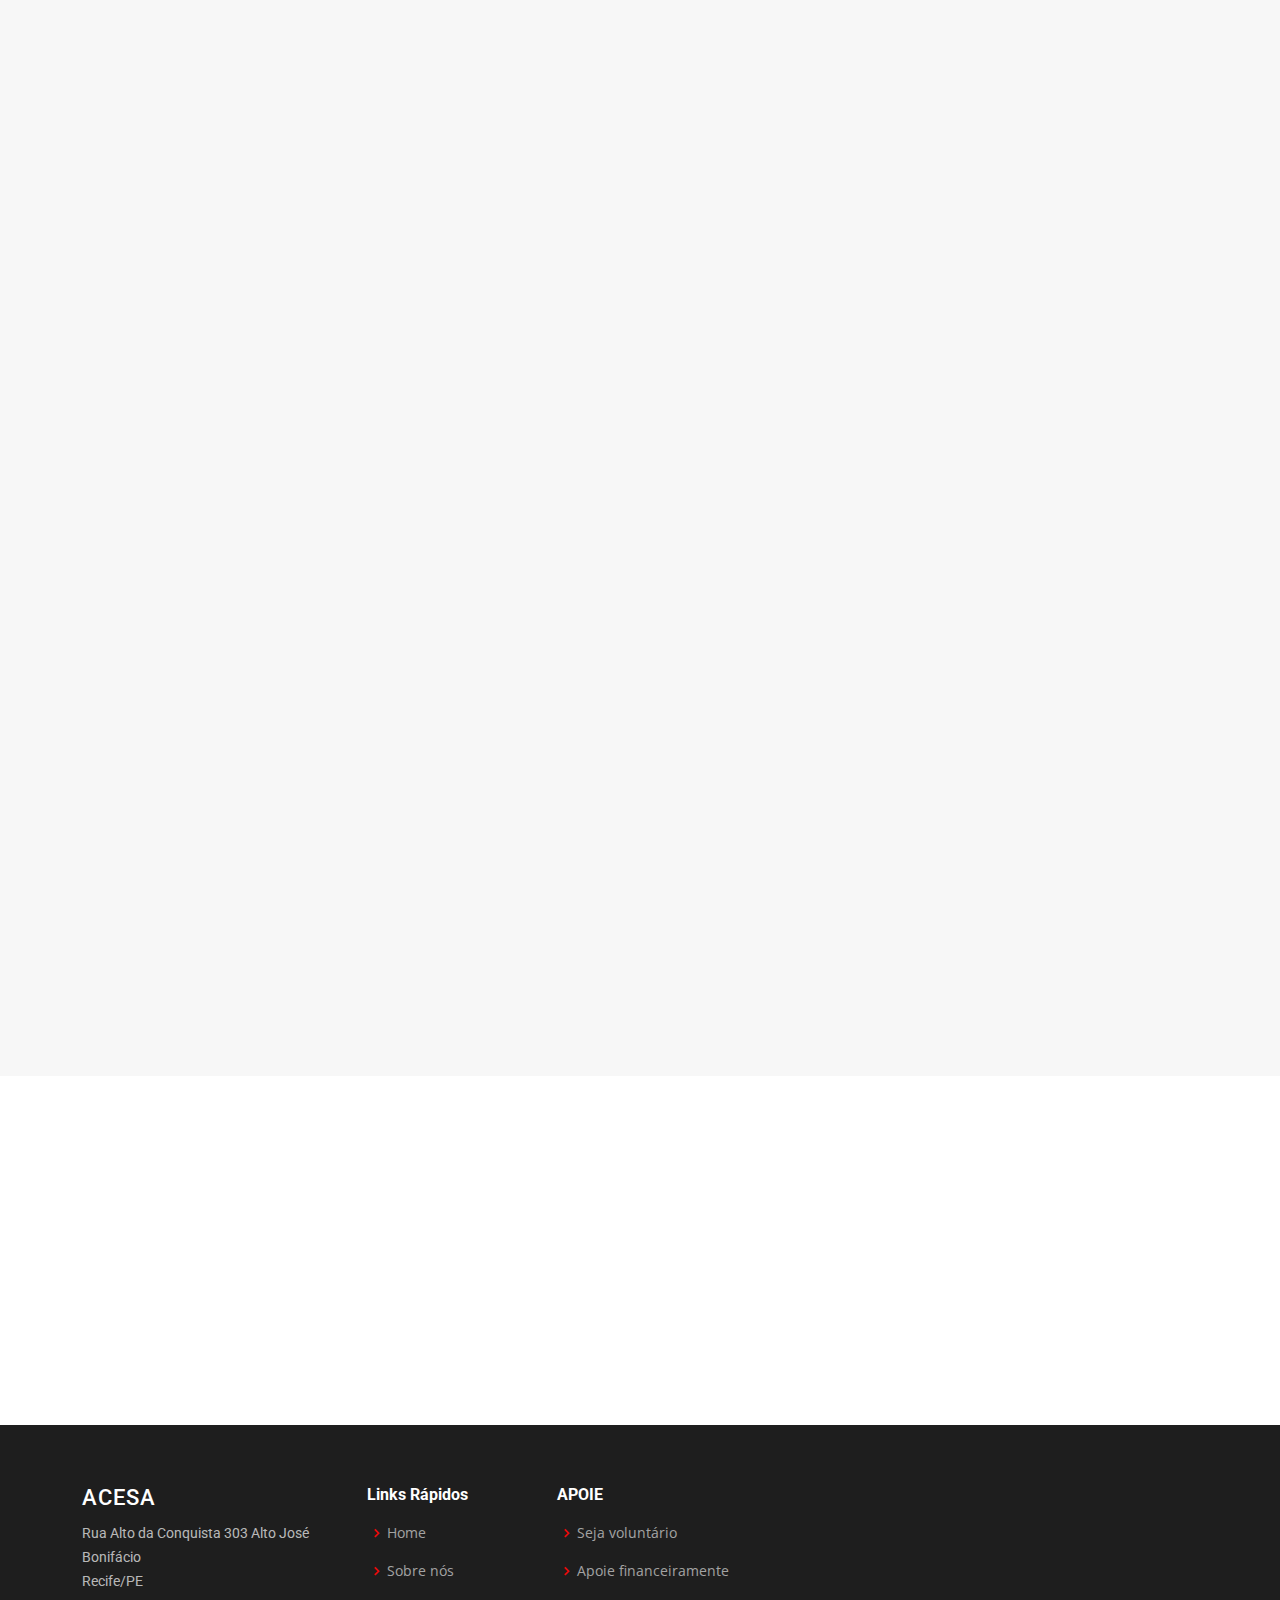
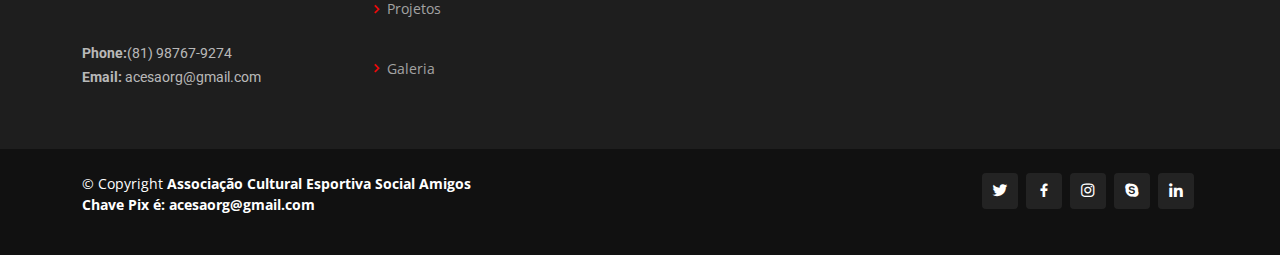
==== commit 6aa22d97: "finalizando projeto da associação" ====
--- a/index.html
+++ b/index.html
@@ -5,13 +5,13 @@
   <meta charset="utf-8">
   <meta content="width=device-width, initial-scale=1.0" name="viewport">
 
-  <title>Company Bootstrap Template - Index</title>
+  <title>Home-inicio</title>
   <meta content="" name="description">
   <meta content="" name="keywords">
 
   <!-- Favicons -->
-  <link href="assets/img/favicon.png" rel="icon">
-  <link href="assets/img/apple-touch-icon.png" rel="apple-touch-icon">
+  <link href="assets/img/blog/logo1.jpeg" rel="icon">
+  <link href="assets/img/blog/logo2.jpeg" rel="icon">
 
   <!-- Google Fonts -->
   <link href="https://fonts.googleapis.com/css?family=Open+Sans:300,300i,400,400i,600,600i,700,700i|Roboto:300,300i,400,400i,500,500i,600,600i,700,700i|Poppins:300,300i,400,400i,500,500i,600,600i,700,700i" rel="stylesheet">
@@ -81,7 +81,7 @@
             <div class="carousel-content animate__animated animate__fadeInUp">
               <h2>Bem vindo a <span>ACESA!</span></h2>
               <p>Somos uma Organização da Sociedade Civil de Interesse Público, sem fins lucrativos e de caráter beneficente, educacional e cultural..</p>
-              <div class="text-center"><a href="" class="btn-get-started">Saiba Mais</a></div>
+              <div class="text-center"><a href="about.html" class="btn-get-started">Saiba Mais</a></div>
             </div>
           </div>
         </div>
@@ -310,7 +310,9 @@
 
       <div class="me-md-auto text-center text-md-start">
         <div class="copyright">
-          &copy; Copyright <strong><span>Associação Cultural Esportiva Social Amigos</span></strong>
+          &copy; Copyright <strong><span>Associação Cultural Esportiva Social Amigos <br>
+            <p>Chave Pix é: acesaorg@gmail.com</p>
+          </span></strong>
         </div>
       </div>
       <div class="social-links text-center text-md-right pt-3 pt-md-0">
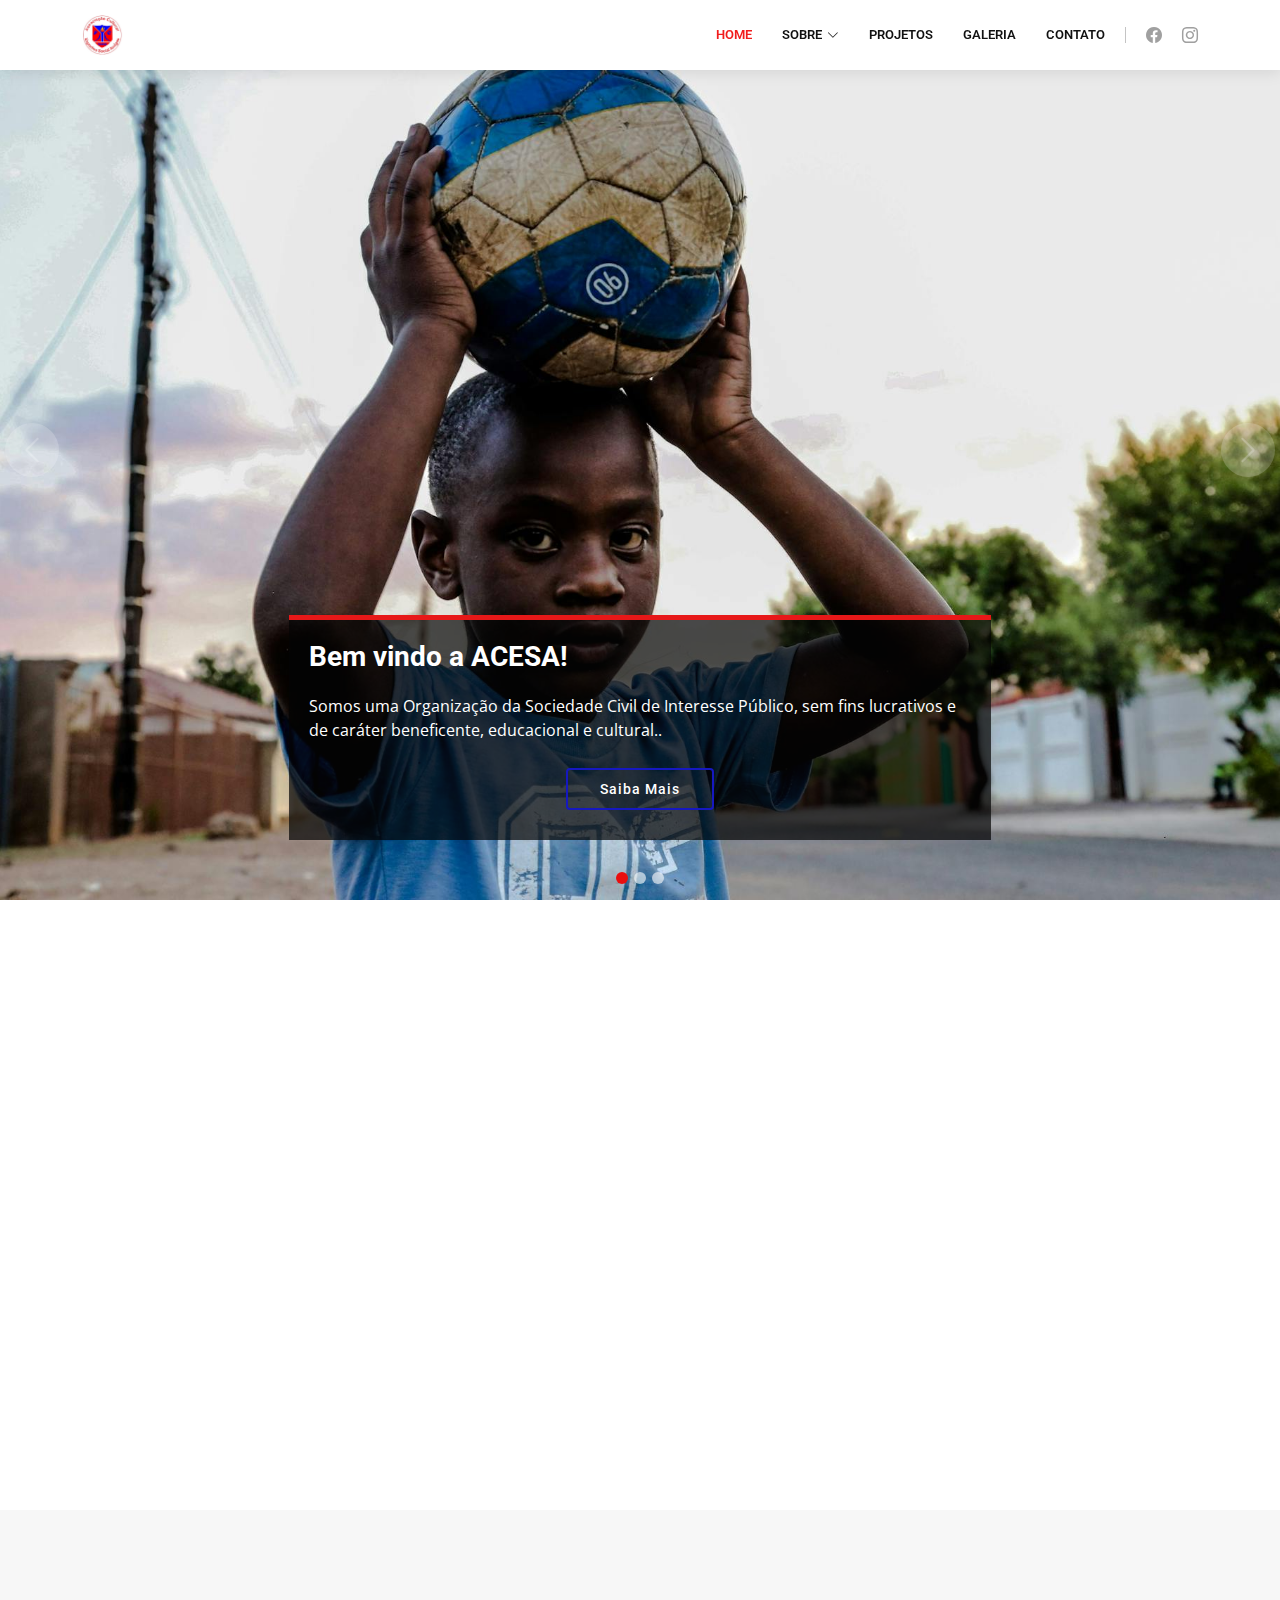
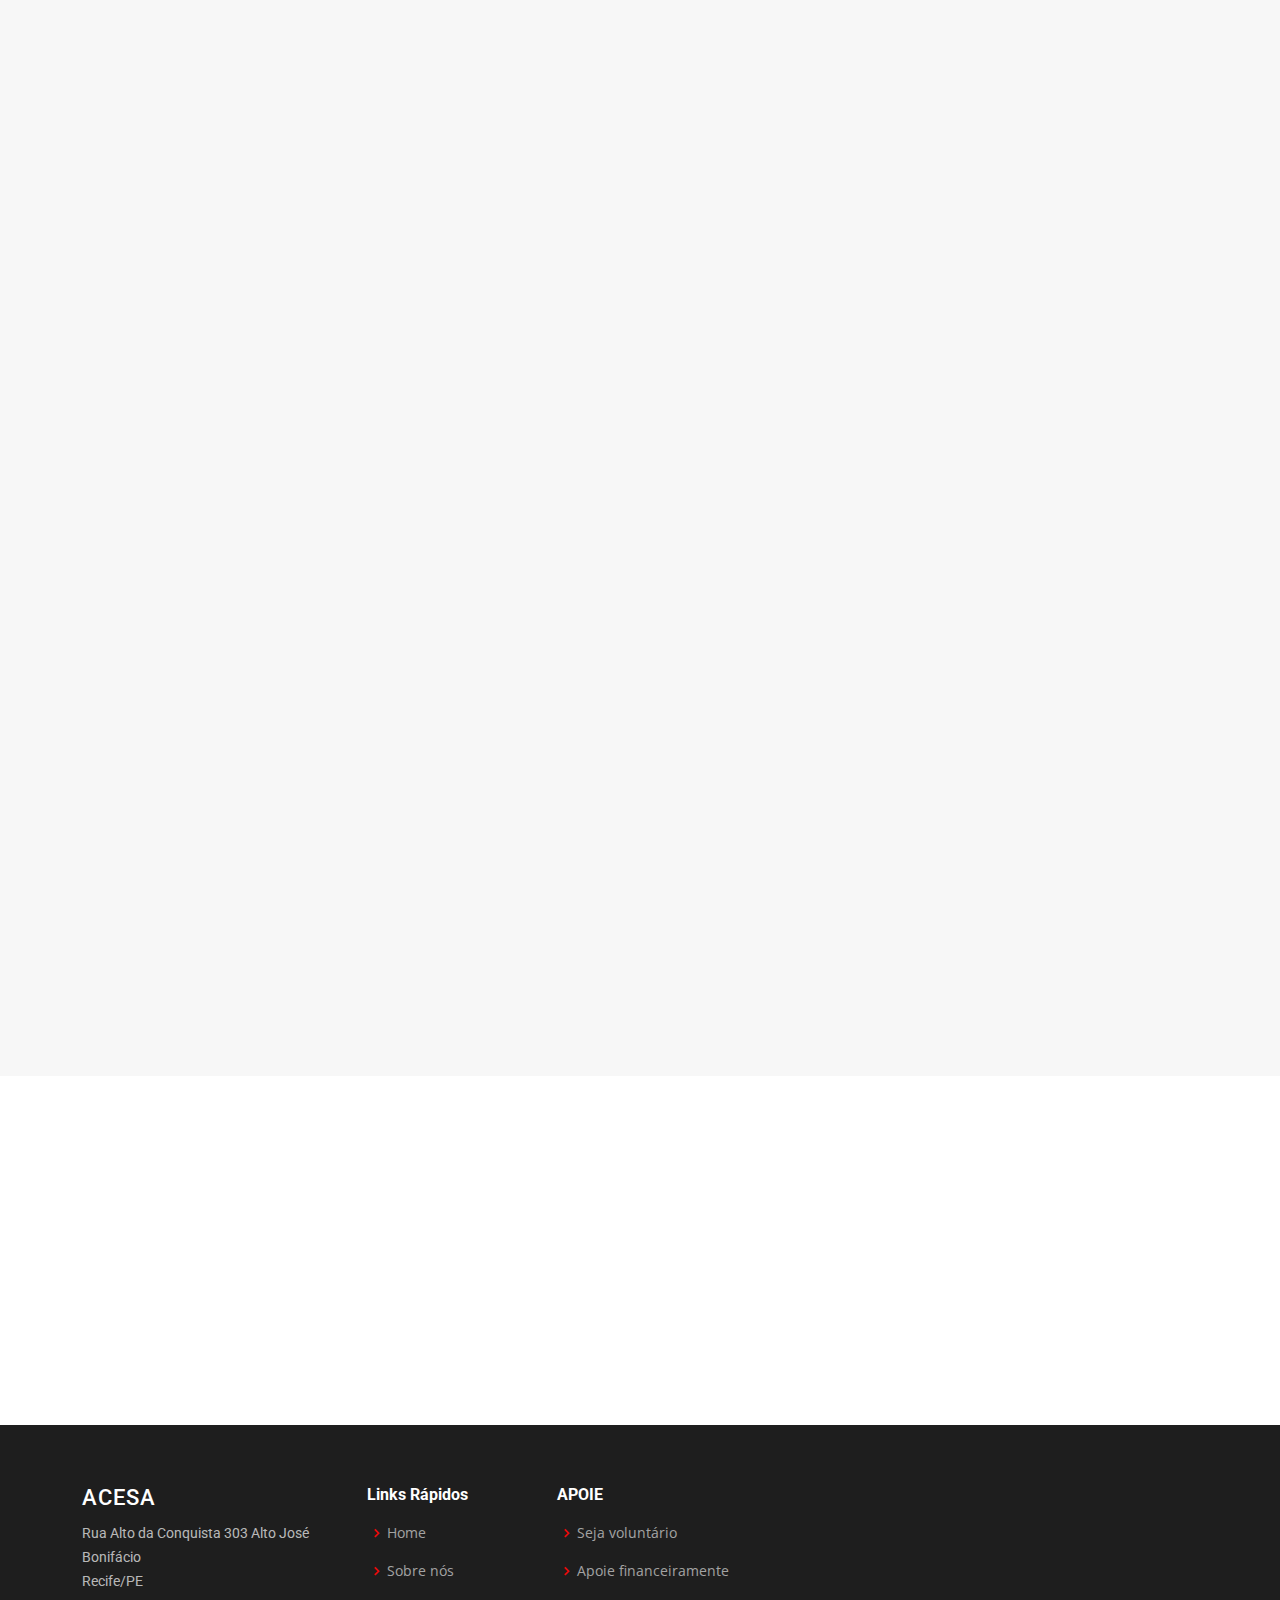
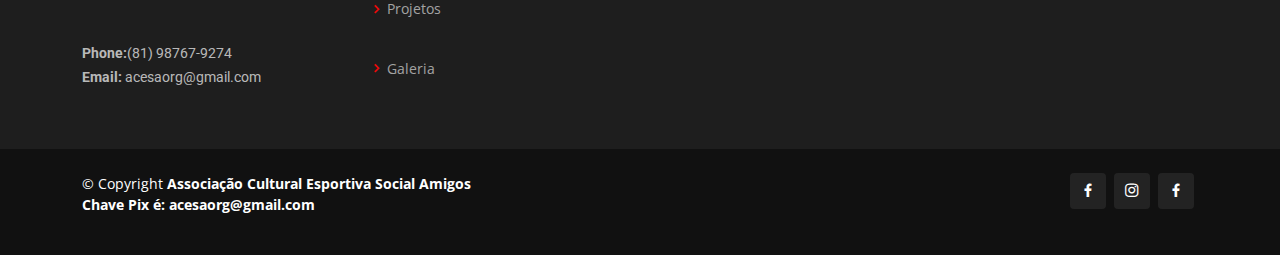
==== commit 2e6c66e5: "fazendo reparos" ====
--- a/index.html
+++ b/index.html
@@ -61,8 +61,8 @@
       </nav><!-- .navbar -->
 
       <div class="header-social-links d-flex">
-        <a href="#" class="facebook"><i class="bu bi-facebook"></i></a>
-        <a href="#" class="instagram"><i class="bu bi-instagram"></i></a>
+        <a href="https://www.facebook.com/biblioamigosdaleitura?mibextid=2JQ9oc" class="facebook"><i class="bu bi-facebook"></i></a>
+        <a href="https://www.instagram.com/acesaong/" class="instagram"><i class="bu bi-instagram"></i></a>
       </div>
 
     </div>
@@ -223,7 +223,7 @@
       <div class="container" data-aos="fade-up">
 
         <div class="section-title">
-          <h2>Patrocinadores</h2>
+          <h2>Colaboradores</h2>
         </div>
 
         <div class="row no-gutters clients-wrap clearfix" data-aos="fade-up">
@@ -281,16 +281,16 @@
             <ul>
               <li><i class="bx bx-chevron-right"></i> <a href="index.html">Home</a></li>
               <li><i class="bx bx-chevron-right"></i> <a href="about.html">Sobre nós</a></li>
-              <li><i class="bx bx-chevron-right"></i> <a href="#">Projetos</li>
-              <li><i class="bx bx-chevron-right"></i> <a href="#">Galeria</a></li>
+              <li><i class="bx bx-chevron-right"></i> <a href="services.html">Projetos</li>
+              <li><i class="bx bx-chevron-right"></i> <a href="portfolio.html">Galeria</a></li>
             </ul>
           </div>
 
           <div class="col-lg-3 col-md-6 footer-links">
             <h4>APOIE</h4>
             <ul>
-              <li><i class="bx bx-chevron-right"></i> <a href="#">Seja voluntário</a></li>
-              <li><i class="bx bx-chevron-right"></i> <a href="#">Apoie financeiramente</a></li>
+              <li><i class="bx bx-chevron-right"></i> <a href="contact.html">Seja voluntário</a></li>
+              <li><i class="bx bx-chevron-right"></i> <a href="contact.html">Apoie financeiramente</a></li>
             </ul>
           </div>
 
@@ -316,11 +316,9 @@
         </div>
       </div>
       <div class="social-links text-center text-md-right pt-3 pt-md-0">
-        <a href="#" class="twitter"><i class="bx bxl-twitter"></i></a>
-        <a href="#" class="facebook"><i class="bx bxl-facebook"></i></a>
-        <a href="#" class="instagram"><i class="bx bxl-instagram"></i></a>
-        <a href="#" class="google-plus"><i class="bx bxl-skype"></i></a>
-        <a href="#" class="linkedin"><i class="bx bxl-linkedin"></i></a>
+        <a href="https://www.facebook.com/profile.php?id=100054414013144&mibextid=ZbWKwL" class="facebook"><i class="bx bxl-facebook"></i></a>
+        <a href="https://www.instagram.com/acesaong/" class="instagram"><i class="bx bxl-instagram"></i></a>
+        <a href="https://www.facebook.com/profile.php?id=100054414013144&mibextid=ZbWKwL" class="facebook"><i class="bx bxl-facebook"></i></a>
       </div>
     </div>
   </footer><!-- End Footer -->
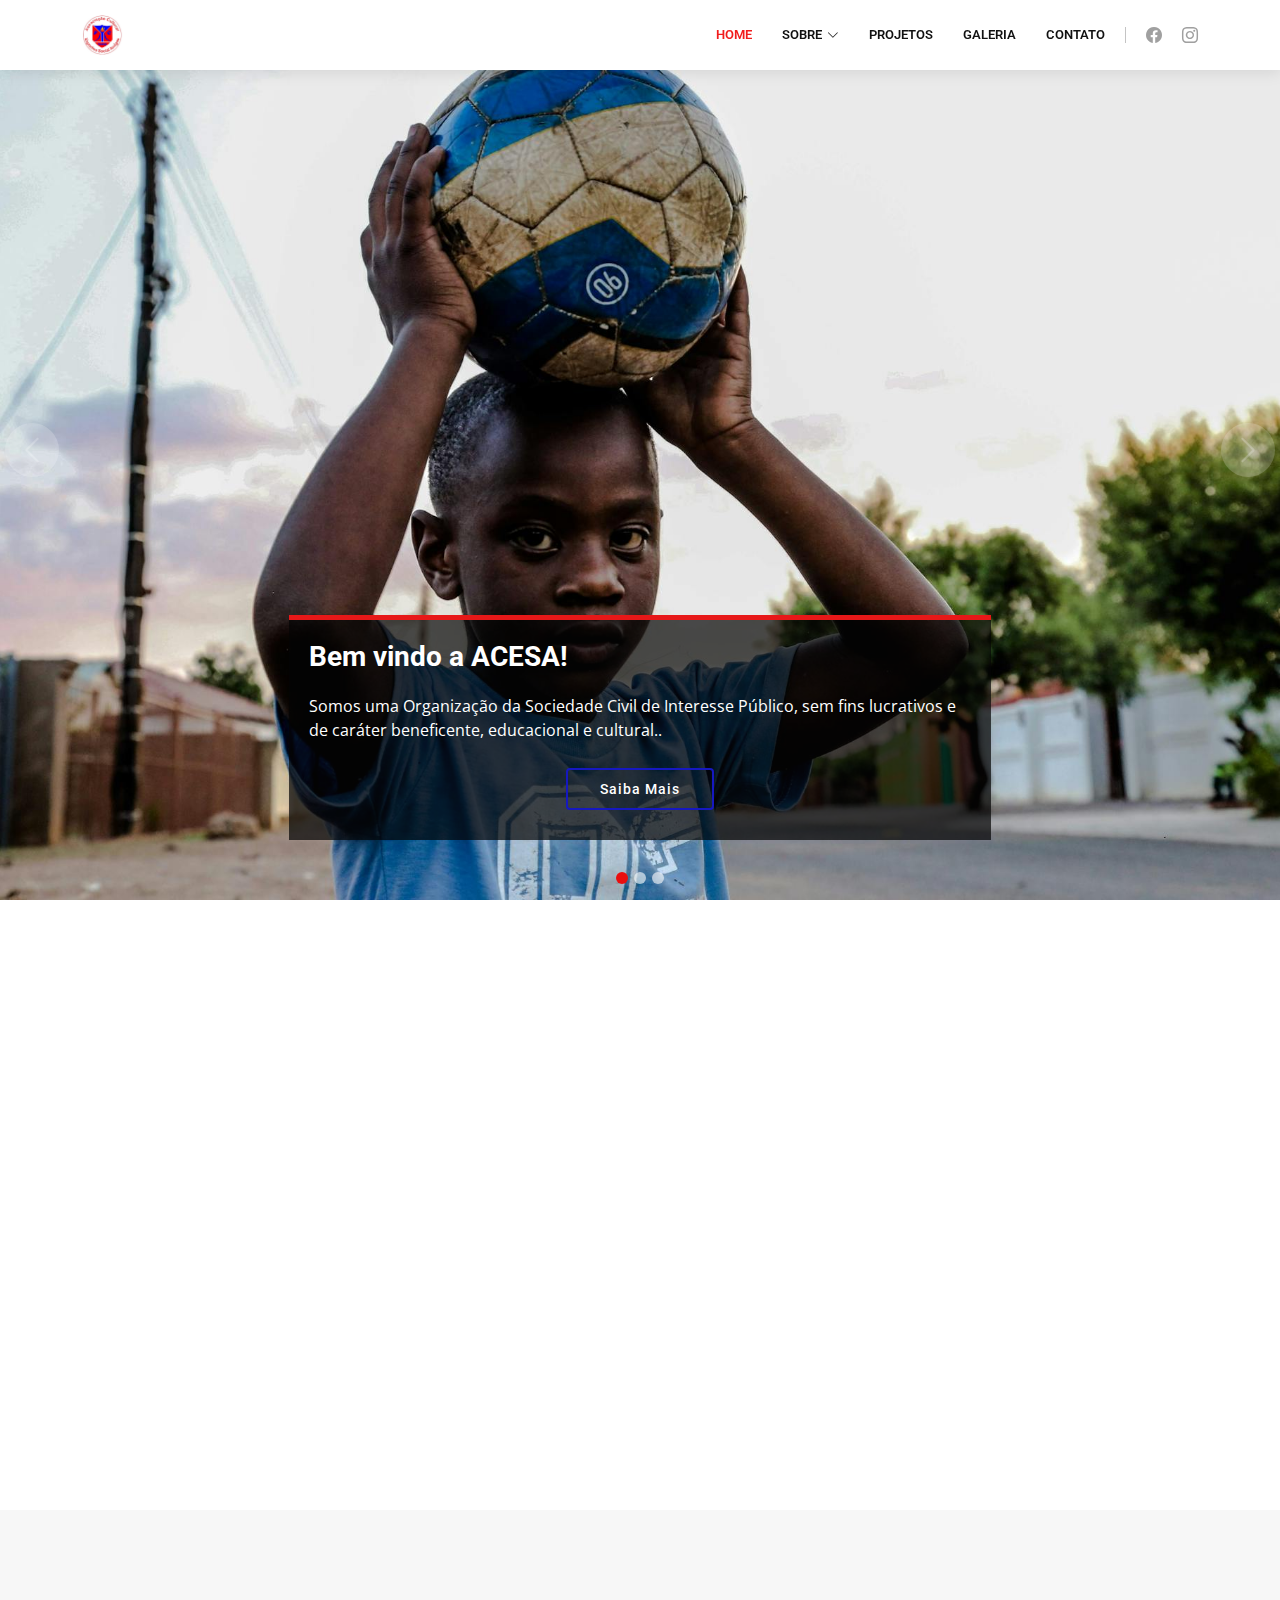
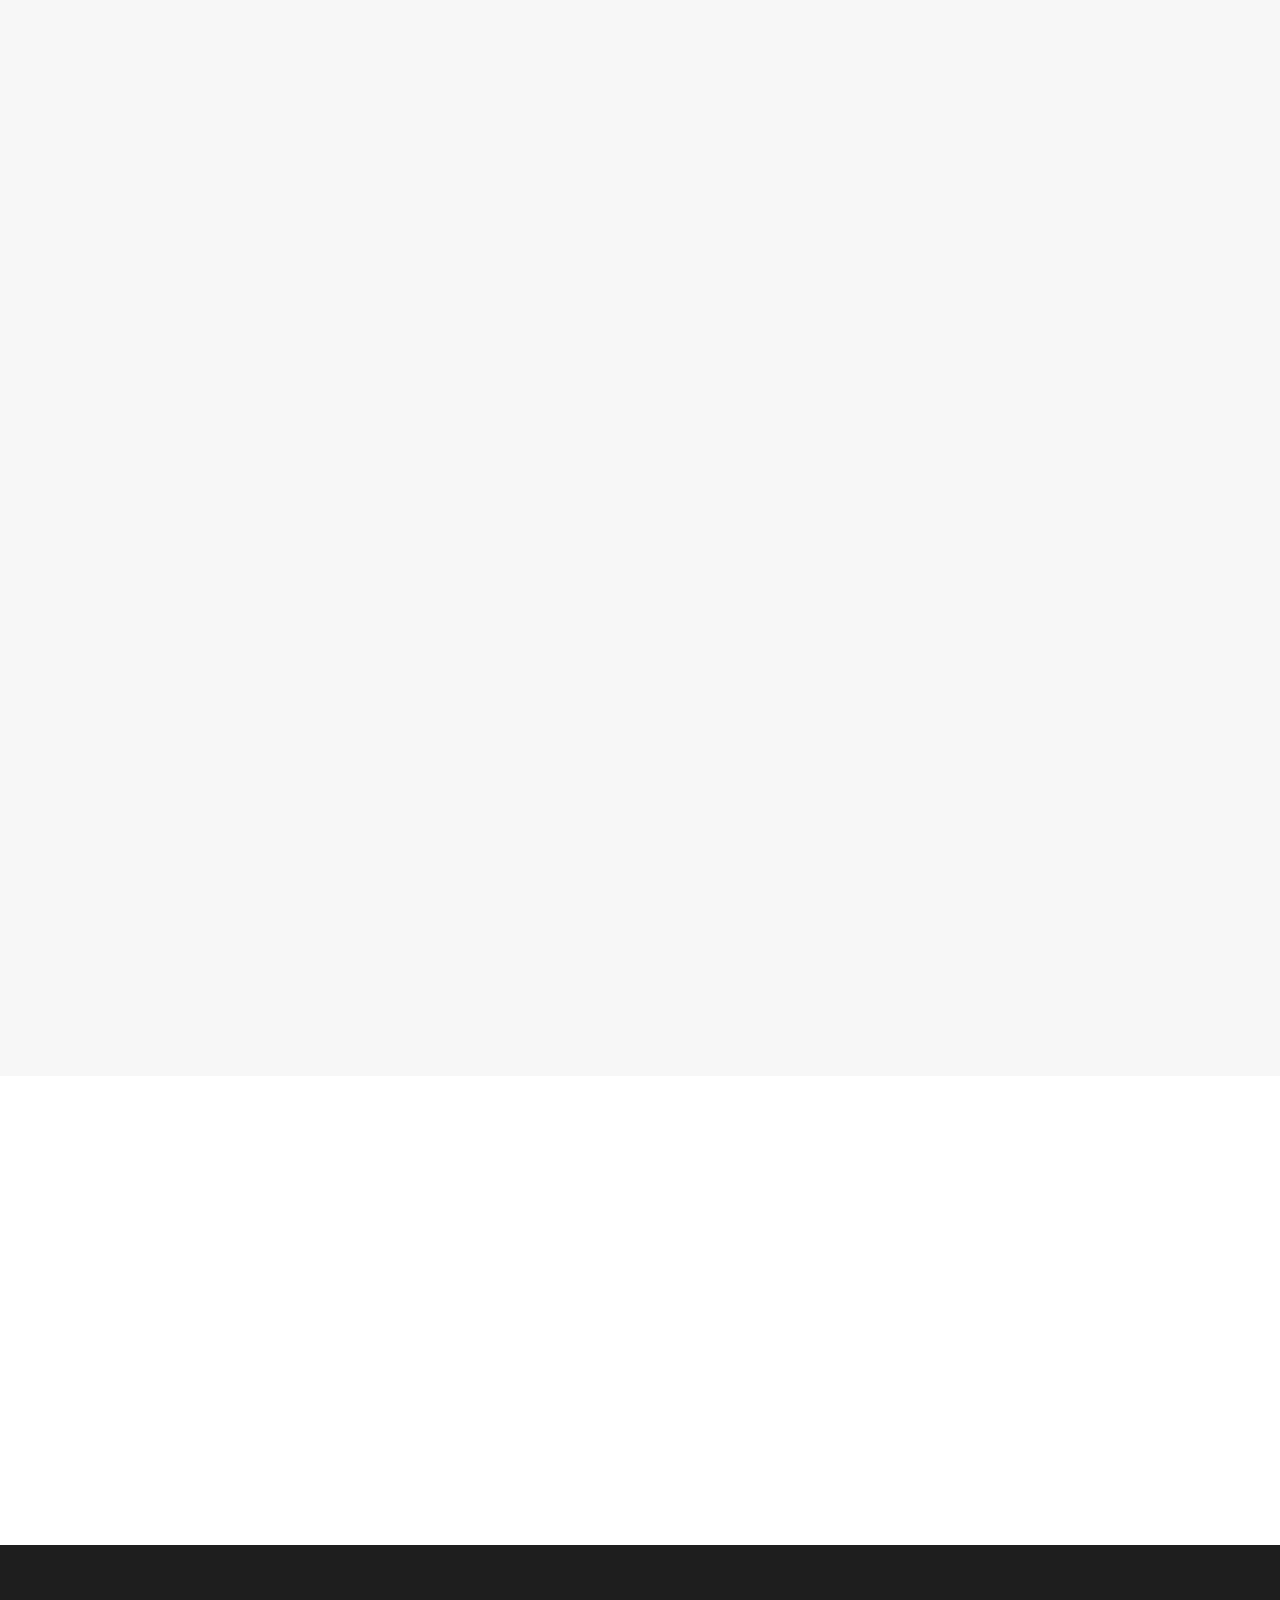
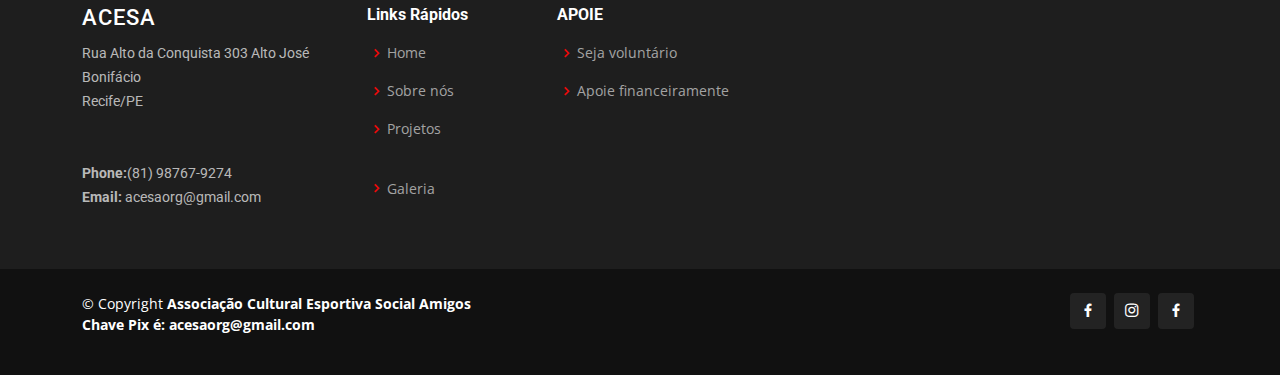
==== commit 78c2cac3: "atualizando resolução" ====
--- a/index.html
+++ b/index.html
@@ -223,7 +223,7 @@
       <div class="container" data-aos="fade-up">
 
         <div class="section-title">
-          <h2>Colaboradores</h2>
+          <h2>Parceiros</h2>
         </div>
 
         <div class="row no-gutters clients-wrap clearfix" data-aos="fade-up">
@@ -250,6 +250,12 @@
             <div class="client-logo">
               <img src="assets/img/logo-UFPE.webp" class="img-fluid" alt="">
             </div>
+          </div>
+          <div class="col-lg-3 col-md-4 col-6">
+            <div class="client-logo">
+              <a href="https://www.biblivre.cloud/"><img style="width: auto;" src="assets/img/blib.jpeg" class="img-fluid" alt=""> </a>
+            </div>
+           
           </div>
         </div>
 
